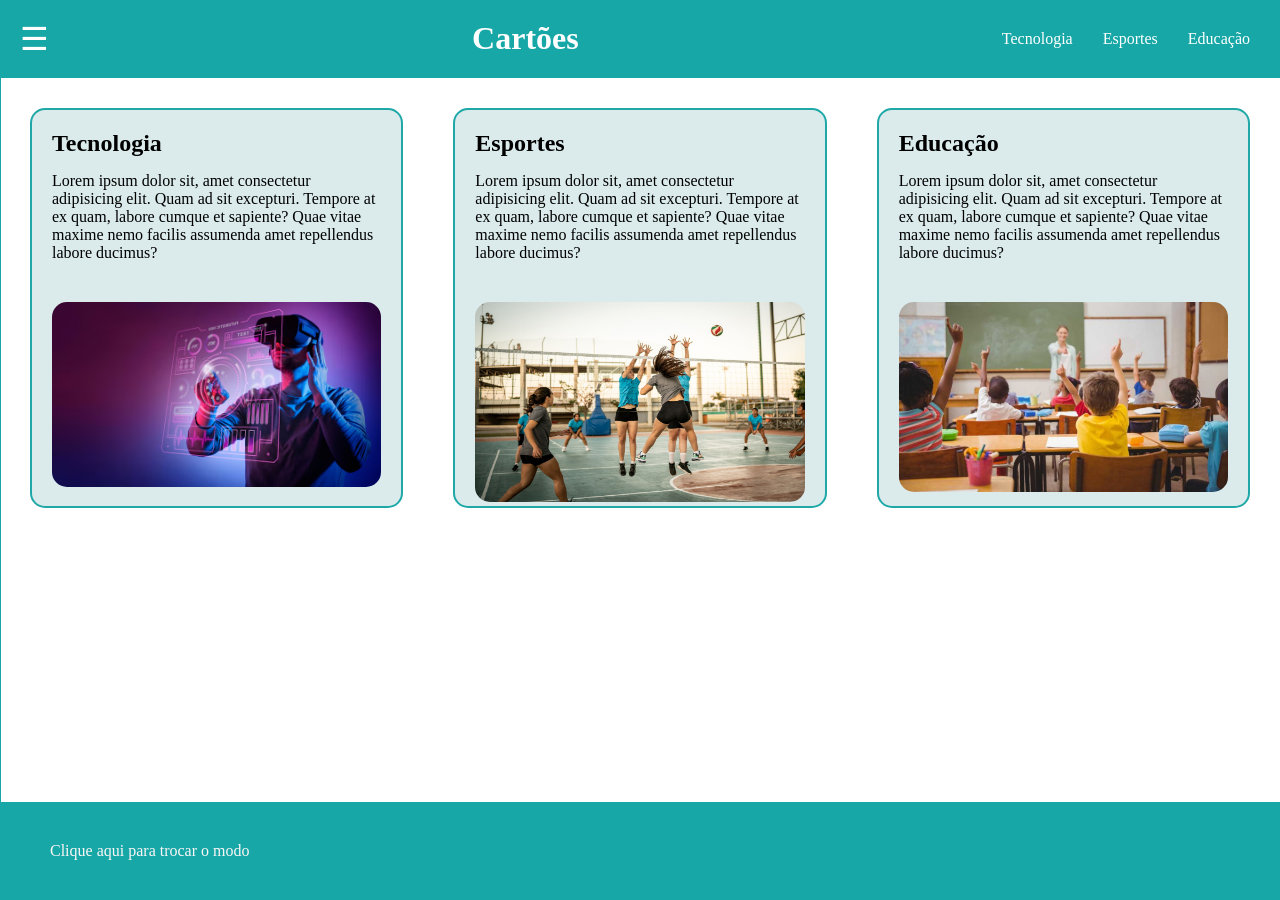
==== FlexBox/index.html @ 99ee9f2a "Add files via upload" ====
<!DOCTYPE html>
<html lang="pt-br">
<head>
    <meta charset="UTF-8">
    <meta name="viewport" content="width=device-width, initial-scale=1.0">
    <title>FlexBox</title>
    <link rel="stylesheet" href="css/style.css">
</head>

<body>
    <input type="checkbox" id="menu-barra" hidden>
    <input type="checkbox" id="tema" hidden>

    <header>
        <label for="menu-barra" id="barra">☰</label>
        <h1>Cartões</h1>
        <nav class="opcoes">
            <p>Tecnologia</p>
            <p>Esportes</p>
            <p>Educação</p>
        </nav>
    </header>

    <nav class="opcoes-lateral">
        <p>Tecnologia</p>
        <p>Esportes</p>
        <p>Educação</p>
    </nav>

    <main>
        <section class="boxes">
            <section class="box">
                <h2>Tecnologia</h2>
                <p>Lorem ipsum dolor sit, amet consectetur adipisicing elit. Quam ad sit excepturi. Tempore at ex quam, labore cumque et sapiente? Quae vitae maxime nemo facilis assumenda amet repellendus labore ducimus?</p>
                <img src="img/img-tecnologia.avif" alt="Imagem Tecnologia" class="img-box">
            </section>
            <section class="box">
                <h2>Esportes</h2>
                <p>Lorem ipsum dolor sit, amet consectetur adipisicing elit. Quam ad sit excepturi. Tempore at ex quam, labore cumque et sapiente? Quae vitae maxime nemo facilis assumenda amet repellendus labore ducimus?</p>
                <img src="img/img-esporte.jpeg" alt="Imagem Esporte" class="img-box">
            </section>
            <section class="box">
                <h2>Educação</h2>
                <p>Lorem ipsum dolor sit, amet consectetur adipisicing elit. Quam ad sit excepturi. Tempore at ex quam, labore cumque et sapiente? Quae vitae maxime nemo facilis assumenda amet repellendus labore ducimus?</p>
                <img src="img/img-educacao.jpg" alt="Imagem Educação" class="img-box">
            </section>
        </section>
    </main>

    <footer class="footer">
        <label for="tema" id="botao-tema">Clique aqui para trocar o modo</label>
    </footer>
</body>
</html>
---- FlexBox/css/style.css ----
* {
    margin: 0;
    padding: 0;
    box-sizing: border-box;
}

#tema:checked ~ main {
    background-color: rgb(38, 85, 85);
}



header {
    display: flex;
    justify-content: space-between;
    background-color: rgb(23, 167, 167);
    color: white;
    padding: 20px;
}

body {
    display: flex;
    flex-direction: column;
    min-height: 100vh;
}

main {
    flex: 1;
}

.opcoes {
    display: flex;
    justify-content: flex-end;
    gap: 30px;
    align-items: center;
    padding-right: 10px;
}

.opcoes p {
    cursor: pointer;
}

.opcoes p:hover {
    text-decoration: underline;
}

.opcoes-lateral {
    position: fixed;
    display: flex;
    flex-direction: column;
    left: -250px;
    padding-top: 100px ;
    padding-left: 80px;
    padding-right: 100px;
    padding-bottom: 100vh;
    background-color: rgb(23, 167, 167) ;
    transition: 0.3s;
    color: white;
    gap: 30px;
}

.opcoes-lateral p {
    cursor: pointer;
}

.opcoes-lateral p:hover {
    text-decoration: underline;
}

#menu-barra:checked ~ .opcoes-lateral {
    left: 0;         
}

.boxes {
    display: flex;
    gap: 50px;
    padding: 30px;
    justify-content: center;
}

.box {
    display: flex;
    flex-direction: column;
    width: 500px;
    height: 400px;
    background-color: rgb(219, 235, 235);
    border-radius: 15px;
    border: 2px solid rgb(32, 168, 168);
    padding: 20px;
}

.box p {
    padding-top: 15px;
    padding-bottom: 40px;
}

.box:hover{
    background-color: rgb(176, 221, 221);
    cursor: pointer;
}

.img-box {
    width: 100%;
    height: 200px;
    border-radius: 15px;
}

.footer {
    display: flex;
    background-color: rgb(23, 167, 167);
    padding: 40px;
    color: rgb(252, 246, 246) ;
}

#botao-tema {
    cursor: pointer;
    padding-left: 10px;
    transition: 0.3s;
}

#botao-tema:hover {
    text-decoration: underline;
}

#barra {
    cursor: pointer;
    font-size: 2em;
    z-index: 1;
}
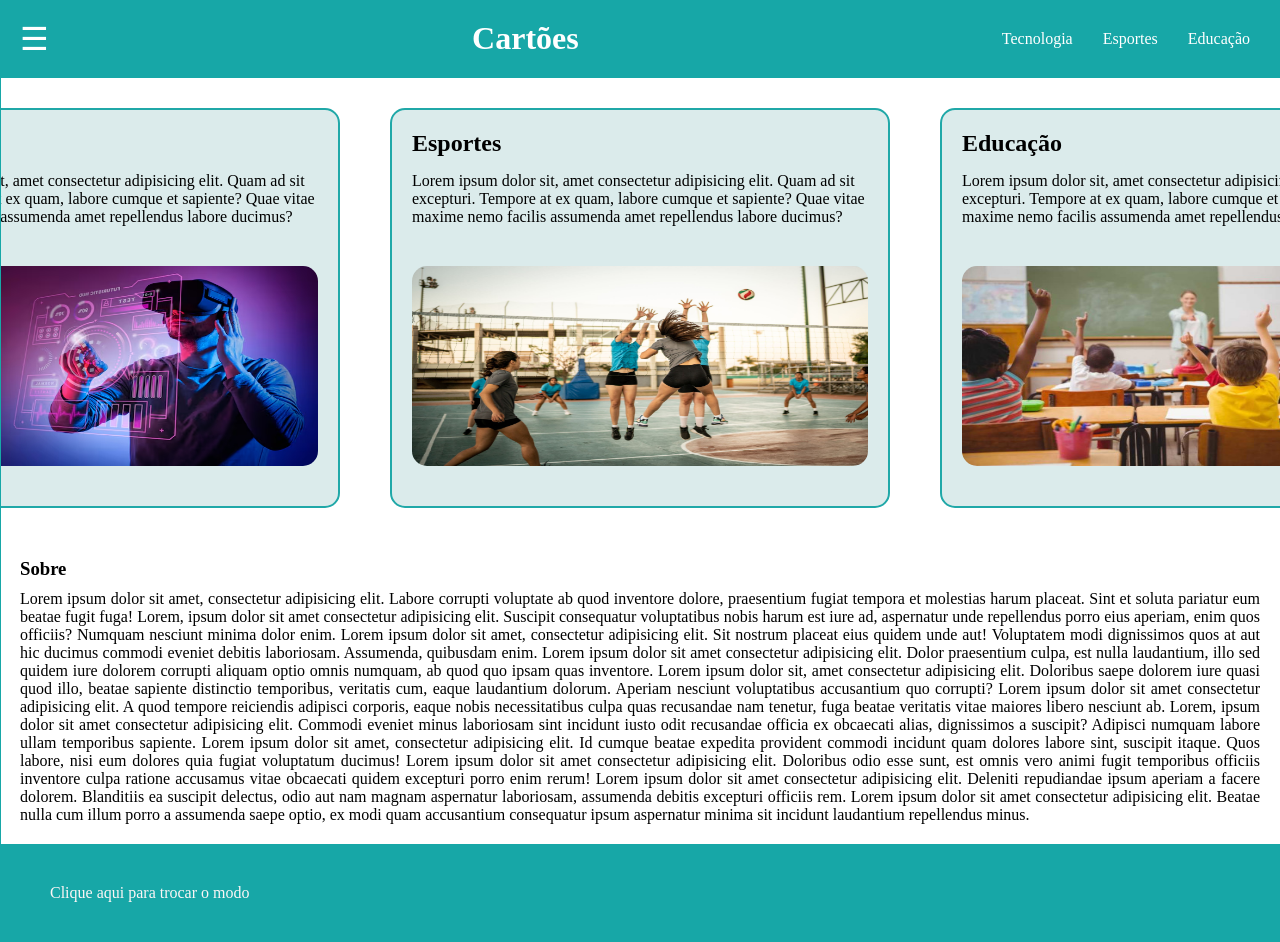
==== commit 57bef7d5: "Add 'Sobre' section with project details Added a new section with information about the project." ====
--- a/FlexBox/index.html
+++ b/FlexBox/index.html
@@ -45,10 +45,14 @@
                 <img src="img/img-educacao.jpg" alt="Imagem Educação" class="img-box">
             </section>
         </section>
+        <div class="texto">
+            <h3>Sobre</h3>
+            <p>Lorem ipsum dolor sit amet, consectetur adipisicing elit. Labore corrupti voluptate ab quod inventore dolore, praesentium fugiat tempora et molestias harum placeat. Sint et soluta pariatur eum beatae fugit fuga! Lorem, ipsum dolor sit amet consectetur adipisicing elit. Suscipit consequatur voluptatibus nobis harum est iure ad, aspernatur unde repellendus porro eius aperiam, enim quos officiis? Numquam nesciunt minima dolor enim. Lorem ipsum dolor sit amet, consectetur adipisicing elit. Sit nostrum placeat eius quidem unde aut! Voluptatem modi dignissimos quos at aut hic ducimus commodi eveniet debitis laboriosam. Assumenda, quibusdam enim. Lorem ipsum dolor sit amet consectetur adipisicing elit. Dolor praesentium culpa, est nulla laudantium, illo sed quidem iure dolorem corrupti aliquam optio omnis numquam, ab quod quo ipsam quas inventore. Lorem ipsum dolor sit, amet consectetur adipisicing elit. Doloribus saepe dolorem iure quasi quod illo, beatae sapiente distinctio temporibus, veritatis cum, eaque laudantium dolorum. Aperiam nesciunt voluptatibus accusantium quo corrupti? Lorem ipsum dolor sit amet consectetur adipisicing elit. A quod tempore reiciendis adipisci corporis, eaque nobis necessitatibus culpa quas recusandae nam tenetur, fuga beatae veritatis vitae maiores libero nesciunt ab. Lorem, ipsum dolor sit amet consectetur adipisicing elit. Commodi eveniet minus laboriosam sint incidunt iusto odit recusandae officia ex obcaecati alias, dignissimos a suscipit? Adipisci numquam labore ullam temporibus sapiente. Lorem ipsum dolor sit amet, consectetur adipisicing elit. Id cumque beatae expedita provident commodi incidunt quam dolores labore sint, suscipit itaque. Quos labore, nisi eum dolores quia fugiat voluptatum ducimus! Lorem ipsum dolor sit amet consectetur adipisicing elit. Doloribus odio esse sunt, est omnis vero animi fugit temporibus officiis inventore culpa ratione accusamus vitae obcaecati quidem excepturi porro enim rerum! Lorem ipsum dolor sit amet consectetur adipisicing elit. Deleniti repudiandae ipsum aperiam a facere dolorem. Blanditiis ea suscipit delectus, odio aut nam magnam aspernatur laboriosam, assumenda debitis excepturi officiis rem. Lorem ipsum dolor sit amet consectetur adipisicing elit. Beatae nulla cum illum porro a assumenda saepe optio, ex modi quam accusantium consequatur ipsum aspernatur minima sit incidunt laudantium repellendus minus.</p>
+        </div>
     </main>
 
     <footer class="footer">
         <label for="tema" id="botao-tema">Clique aqui para trocar o modo</label>
     </footer>
 </body>
-</html>+</html>
--- a/FlexBox/css/style.css
+++ b/FlexBox/css/style.css
@@ -7,8 +7,6 @@
 #tema:checked ~ main {
     background-color: rgb(38, 85, 85);
 }
-
-
 
 header {
     display: flex;
@@ -26,8 +24,21 @@
 
 main {
     flex: 1;
+    display: flex;
+    flex-direction: column;
+    align-items: center;
 }
 
+.texto {
+    width: 100%;
+    max-width: 1600px;
+    padding: 20px;
+    text-align: justify;
+}
+
+.texto p {
+    padding-top: 10px;
+}
 .opcoes {
     display: flex;
     justify-content: flex-end;
@@ -126,4 +137,4 @@
     cursor: pointer;
     font-size: 2em;
     z-index: 1;
-}+}
